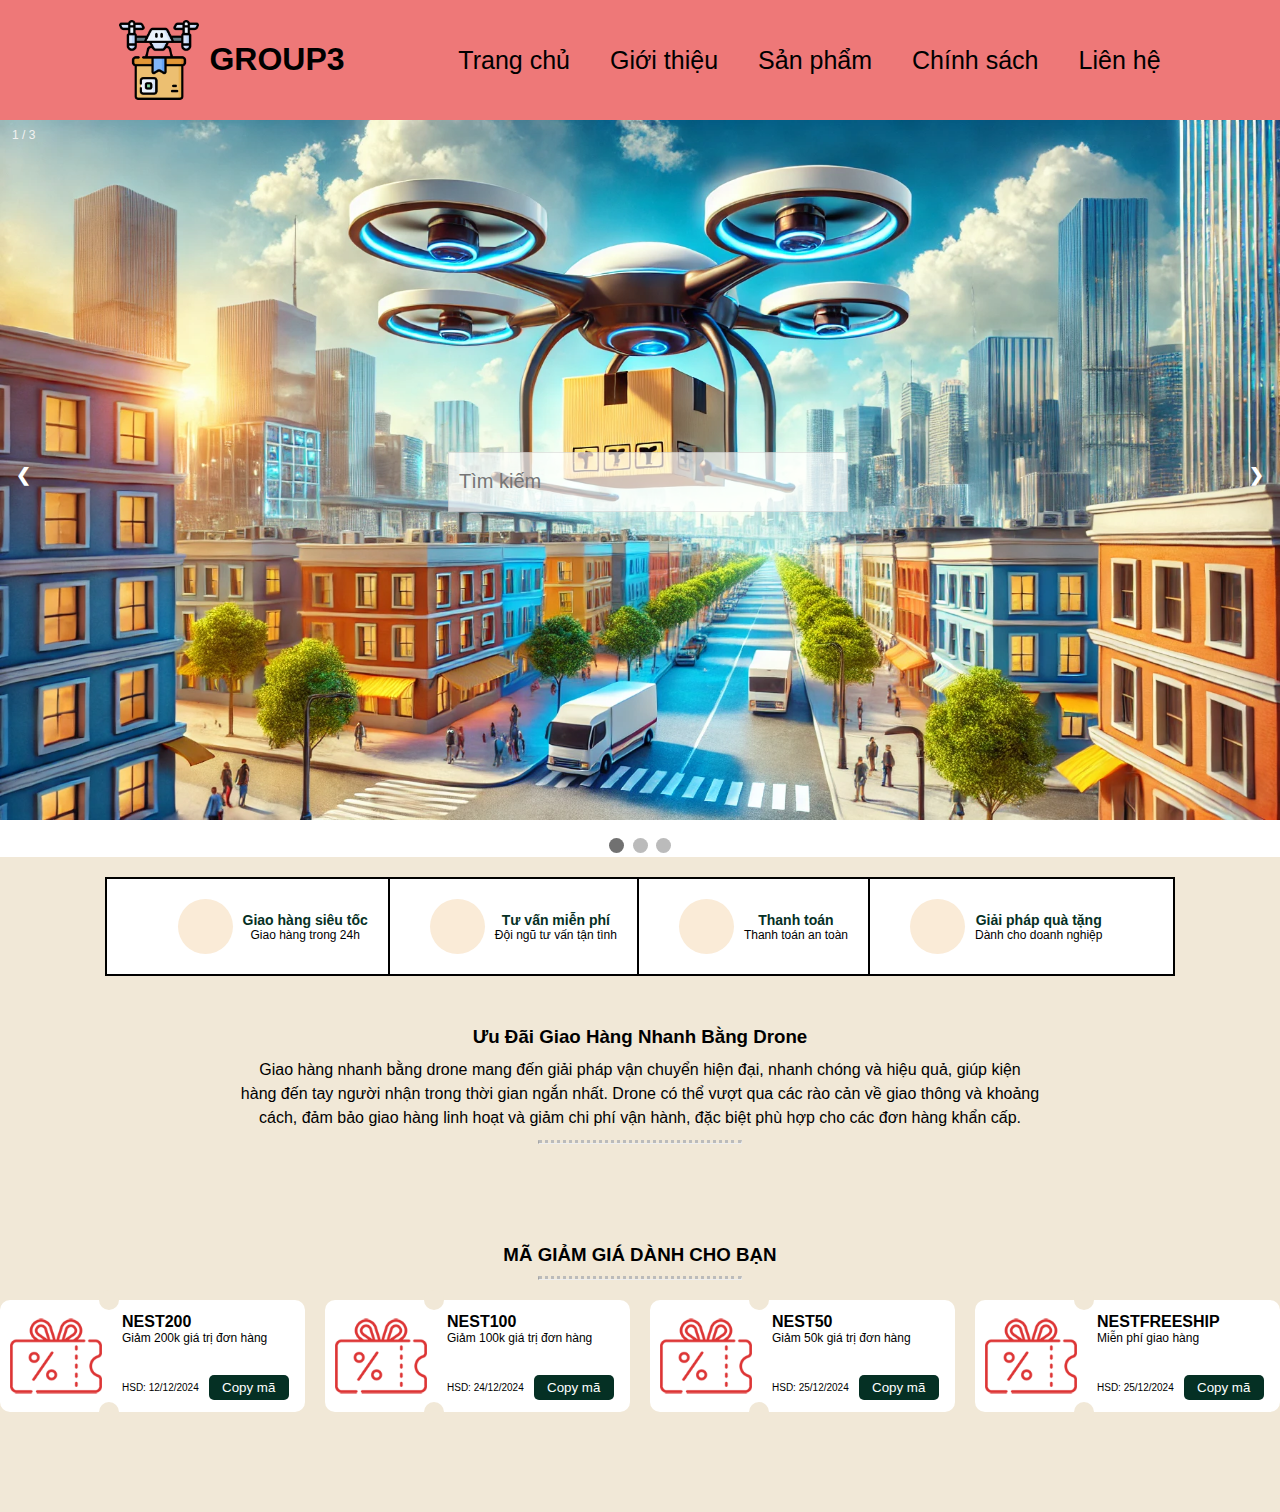
==== index.html @ 71dc2f9f "update timkiem" ====
<!DOCTYPE html>
<html lang="en">
  <head>
    <meta charset="UTF-8" />
    <meta name="viewport" content="width=device-width, initial-scale=1.0" />
    <title>Giao hàng nhanh bằng drone</title>

    <!-- icon  -->
    <link
      rel="stylesheet"
      href="https://cdnjs.cloudflare.com/ajax/libs/font-awesome/6.6.0/css/all.min.css"
      integrity="sha512-Kc323vGBEqzTmouAECnVceyQqyqdsSiqLQISBL29aUW4U/M7pSPA/gEUZQqv1cwx4OnYxTxve5UMg5GT6L4JJg=="
      crossorigin="anonymous"
      referrerpolicy="no-referrer"
    />

    <!-- font gg  -->

    <link rel="preconnect" href="https://fonts.googleapis.com" />
    <link rel="preconnect" href="https://fonts.gstatic.com" crossorigin />
    <link
      href="https://fonts.googleapis.com/css2?family=Roboto:ital,wght@0,100;0,300;0,400;0,500;0,700;0,900;1,100;1,300;1,400;1,500;1,700;1,900&display=swap"
      rel="stylesheet"
    />

    <!-- css  -->
    <link rel="stylesheet" href="./src/css/index.css" />
    <link rel="stylesheet" href="./src/css/header.css" />
    <link rel="stylesheet" href="./src/css/carousel.css" />
    <link rel="stylesheet" href="./src/css/services.css" />
    <link rel="stylesheet" href="./src/css/uudai.css" />
    <link rel="stylesheet" href="./src/css/giamgia.css" />
    <link rel="stylesheet" href="./src/css/chinhsach/chinhsach.css" />
  </head>
  <body>
    <!-- header -->
    <header>
      <div class="header-container">
        <div class="logo">
          <img
            src="./public/img/f074c24ea9734fdbc28643e601fd216c.png"
            alt="logo"
          />
          <h1>GROUP3</h1>
        </div>
        <div class="menu">
          <ul>
            <li><a href="./index.html">Trang chủ</a></li>
            <li>
              <a href="./gioithieu.html">Giới thiệu</a>
            </li>
            <li id="sp">
              <a href="#">Sản phẩm <i class="fa-solid fa-chevron-down"></i></a>
            </li>
            <li id="cs">
              <a href="#"
                >Chính sách <i class="fa-solid fa-chevron-down"></i
              ></a>
            </li>
            <ul id="chinhsach" class="chinhsach">
              <li class="lics">
                <a href="./chinhsach.html"> Chính sách mua hàng </a>
              </li>
              <li class="lics">
                <a href="./csthanhtoan.html"> Chính sách thanh toán </a>
              </li>
              <li class="lics">
                <a href="./csvanchuye.html"> Chính sách vận chuyển </a>
              </li>
              <li class="lics">
                <a href="./camket.html"> Cam kết của hàng </a>
              </li>
              <li class="lics">
                <a href="./csbaomat.html"> Chính sách bảo mật </a>
              </li>
              <li>
                <a href="./csthanhvien.html"> Chính sách thành viên </a>
              </li>
            </ul>
            <li id="lh">
              <a href="./lienhe.html">Liên hệ</a>
            </li>
          </ul>
        </div>
      </div>
    </header>
    <section id="carousel">
      <div class="carousel__input">
        <input type="text" id="searchInput" placeholder="Tìm kiếm" />
        <a href="#">
          <i class="fa-solid fa-magnifying-glass"></i>
        </a>
        <a href="#" onclick="startRecognition()">
          <i class="fa-solid fa-microphone"></i>
        </a>
      </div>
      <div class="slideshow-container">
        <div class="mySlides fade">
          <div class="numbertext">1 / 3</div>
          <img
            src="./public/img/cf1dd4eb-4281-4932-a5d6-414f9e8b375e.webp"
            style="width: 100%; height: 700px"
          />
        </div>

        <div class="mySlides fade">
          <div class="numbertext">2 / 3</div>
          <img
            src="./public/img/cf1dd4eb-4281-4932-a5d6-414f9e8b375e.webp"
            style="width: 100%; height: 700px"
          />
        </div>

        <div class="mySlides fade">
          <div class="numbertext">3 / 3</div>
          <img
            src="./public/img/bc1e6aa7-b84d-423b-be17-72aa886cb509.webp"
            style="width: 100%; height: 700px"
          />
        </div>

        <a class="prev" onclick="plusSlides(-1)">❮</a>
        <a class="next" onclick="plusSlides(1)">❯</a>
      </div>
      <br />

      <div class="nut" style="text-align: center">
        <span class="dot" onclick="currentSlide(1)"></span>
        <span class="dot" onclick="currentSlide(2)"></span>
        <span class="dot" onclick="currentSlide(3)"></span>
      </div>
    </section>
    <section id="services">
      <div class="border">
        <div class="giaohang giaohang__bd">
          <div class="giaohang__lf">
            <i class="fa-solid fa-truck"></i>
          </div>
          <div class="giaohang__rt">
            <h4>Giao hàng siêu tốc</h4>
            <p>Giao hàng trong 24h</p>
          </div>
        </div>
        <div class="giaohang giaohang__bd">
          <div class="giaohang__lf">
            <i class="fa-solid fa-headphones"></i>
          </div>
          <div class="giaohang__rt">
            <h4>Tư vấn miễn phí</h4>
            <p>Đội ngũ tư vấn tận tình</p>
          </div>
        </div>
        <div class="giaohang giaohang__bd">
          <div class="giaohang__lf">
            <i class="fa-solid fa-money-bill"></i>
          </div>
          <div class="giaohang__rt">
            <h4>Thanh toán</h4>
            <p>Thanh toán an toàn</p>
          </div>
        </div>
        <div class="giaohang">
          <div class="giaohang__lf">
            <i class="fa-solid fa-gift"></i>
          </div>
          <div class="giaohang__rt">
            <h4>Giải pháp quà tặng</h4>
            <p>Dành cho doanh nghiệp</p>
          </div>
        </div>
      </div>
    </section>
    <section id="banner">
      <div class="text__banner">
        <h3>Ưu Đãi Giao Hàng Nhanh Bằng Drone</h3>
        <p>
          Giao hàng nhanh bằng drone mang đến giải pháp vận chuyển hiện đại,
          nhanh chóng và hiệu quả, giúp kiện hàng đến tay người nhận trong thời
          gian ngắn nhất. Drone có thể vượt qua các rào cản về giao thông và
          khoảng cách, đảm bảo giao hàng linh hoạt và giảm chi phí vận hành, đặc
          biệt phù hợp cho các đơn hàng khẩn cấp.
        </p>
        <hr class="dotted" />
      </div>
      <div class="item"></div>
    </section>
    <section id="giamgia">
      <h3>MÃ GIẢM GIÁ DÀNH CHO BẠN</h3>
      <hr class="dotted" />
      <div class="giamgia__item">
        <div class="item__bg">
          <div class="tron"></div>
          <img src="./public/img/img_coupon_1.webp" alt="" />
          <div class="itembg__rt">
            <h4>NEST200</h4>
            <p>Giảm 200k giá trị đơn hàng</p>
            <div class="content-bottom">
              <p>HSD: 12/12/2024</p>
              <button class="copy-btn">Copy mã</button>
            </div>
          </div>
          <div class="tron2"></div>
        </div>
        <div class="item__bg">
          <div class="tron"></div>
          <img src="./public/img/img_coupon_1.webp" alt="" />
          <div class="itembg__rt">
            <h4>NEST100</h4>
            <p>Giảm 100k giá trị đơn hàng</p>
            <div class="content-bottom">
              <p>HSD: 24/12/2024</p>
              <button class="copy-btn">Copy mã</button>
            </div>
          </div>
          <div class="tron2"></div>
        </div>
        <div class="item__bg">
          <div class="tron"></div>
          <img src="./public/img/img_coupon_1.webp" alt="" />
          <div class="itembg__rt">
            <h4>NEST50</h4>
            <p>Giảm 50k giá trị đơn hàng</p>
            <div class="content-bottom">
              <p>HSD: 25/12/2024</p>
              <button class="copy-btn">Copy mã</button>
            </div>
          </div>
          <div class="tron2"></div>
        </div>
        <div class="item__bg">
          <div class="tron"></div>
          <img src="./public/img/img_coupon_1.webp" alt="" />
          <div class="itembg__rt">
            <h4>NESTFREESHIP</h4>
            <p>Miễn phí giao hàng</p>
            <div class="content-bottom">
              <p>HSD: 25/12/2024</p>
              <button class="copy-btn">Copy mã</button>
            </div>
          </div>
          <div class="tron2"></div>
        </div>
      </div>
    </section>

    <!--! slider   -->
    <script>
      let slideIndex = 1;
      showSlides(slideIndex);

      function plusSlides(n) {
        showSlides((slideIndex += n));
      }

      function currentSlide(n) {
        showSlides((slideIndex = n));
      }

      function showSlides(n) {
        let i;
        let slides = document.getElementsByClassName("mySlides");
        let dots = document.getElementsByClassName("dot");
        if (n > slides.length) {
          slideIndex = 1;
        }
        if (n < 1) {
          slideIndex = slides.length;
        }
        for (i = 0; i < slides.length; i++) {
          slides[i].style.display = "none";
        }
        for (i = 0; i < dots.length; i++) {
          dots[i].className = dots[i].className.replace(" active", "");
        }
        slides[slideIndex - 1].style.display = "block";
        dots[slideIndex - 1].className += " active";
      }
    </script>

    <!-- js  -->
    <script src="./src/js/chinhsach/chinhsach.js"></script>
    <script src="./src/js/mic.js"></script>
  </body>
</html>
---- src/css/index.css ----
body {
  font-family: "Roboto", sans-serif;
  /* max-width: 1440px; */
  margin: 0 auto;
}

* {
  box-sizing: border-box;
}
---- src/css/header.css ----
.menu ul {
  list-style: none;
  display: flex;
  gap: 40px;
}

.menu ul li a {
  text-decoration: none;
  font-size: 25px;
  color: black;
  transition: color 0.2s linear;
}

.menu ul li a:hover {
  color: white;
}

.logo {
  width: 80px;
  height: 80px;
  display: flex;
  gap: 10px;
}

.logo img {
  width: 100%;
}

.logo h1 {
  width: 100px;
}

.header-container {
  display: flex;
  gap: 20px;
  align-items: center;
  justify-content: space-around;
}

header {
  padding: 20px;
  background-color: antiquewhite;
  transition: background-color 0.3s linear;
}

header:hover {
  background-color: rgb(238, 120, 120);
}
---- src/css/carousel.css ----
* {
  box-sizing: border-box;
}
body {
  font-family: Verdana, sans-serif;
  margin: 0;
}
.mySlides {
  display: none;
}
img {
  vertical-align: middle;
}
.slideshow-container {
  position: relative;
  margin: auto;
}

.numbertext img {
  height: 700px;
  object-fit: contain;
}
.prev,
.next {
  cursor: pointer;
  position: absolute;
  top: 50%;
  width: auto;
  padding: 16px;
  margin-top: -22px;
  color: white;
  font-weight: bold;
  font-size: 18px;
  transition: 0.6s ease;
  border-radius: 0 3px 3px 0;
  user-select: none;
}
.next {
  right: 0;
  border-radius: 3px 0 0 3px;
}
.prev:hover,
.next:hover {
  background-color: rgba(0, 0, 0, 0.8);
}
.text {
  color: #f2f2f2;
  font-size: 15px;
  padding: 8px 12px;
  position: absolute;
  bottom: 8px;
  width: 100%;
  text-align: center;
}
.numbertext {
  color: #f2f2f2;
  font-size: 12px;
  padding: 8px 12px;
  position: absolute;
  top: 0;
}
.dot {
  cursor: pointer;
  height: 15px;
  width: 15px;
  margin: 0 2px;
  background-color: #bbb;
  border-radius: 50%;
  display: inline-block;
  transition: background-color 0.6s ease;
}

.active,
.dot:hover {
  background-color: #717171;
}

.fade {
  animation-name: fade;
  animation-duration: 1.5s;
}

@keyframes fade {
  from {
    opacity: 0.4;
  }
  to {
    opacity: 1;
  }
}

#carousel {
  position: relative;
}

.carousel__input input {
  width: 400px;
  height: 60px;
  padding-left: 10px;
  background-color: rgba(255, 255, 255, 0.677);
  font-size: 20px;
  border: 1px solid rgba(30, 22, 22, 0.1);
}

.carousel__input {
  position: absolute;
  top: 45%;
  left: 35%;
  z-index: 1;
}

.carousel__input a {
  text-decoration: none;
}

.carousel__input a i {
  font-size: 30px;
  color: black;
  margin-left: 10px;
  transition: color 0.3s linear;
}

.carousel__input a:hover i {
  color: red;
}
---- src/css/services.css ----
#services {
  padding-bottom: 50px;
  padding-top: 20px;
  background-color: #f1e8d7;
}

.giaohang__lf i {
  font-size: 35px;
  color: #053024;
  line-height: 55px;
  transform: translateX(-12px);
  transition: transform 0.5s ease;
}
.giaohang:hover i {
  transform: translateX(0);
}

.giaohang__lf {
  width: 55px;
  height: 55px;
  border-radius: 50%;
  background-color: antiquewhite;
}

.giaohang__rt h4 {
  margin: 0;
  font-size: 14px;
  color: #053024;
}

.giaohang__rt p {
  margin: 0;
  font-size: 12px;
}

.giaohang {
  display: flex;
  gap: 10px;
  align-items: center;
  /* border-right: 2px solid black; */
  padding: 20px;
  text-align: center;
}

.giaohang__bd {
  border-right: 2px solid black;
}

.border {
  display: flex;
  gap: 20px;
  align-items: center;
  justify-content: center;
  border: 2px solid black;
  width: 1070px;
  /* padding: 20px 0; */
  margin: 0 auto;
  background-color: white;
}
---- src/css/uudai.css ----
#banner {
  background-color: #f1e8d7;
  padding-bottom: 100px;
}

.text__banner h3 {
  margin: 0;
  text-align: center;
  padding-bottom: 10px;
}

.text__banner p {
  font-size: 16px;
  margin: 0 auto;
  width: 800px;
  line-height: 1.5;
  text-align: center;
}

.text__banner {
  text-align: center;
}

hr.dotted {
  border-top: 3px dotted #bbb;
  margin: 0 auto;
  width: 16%;
  margin-top: 10px;
}
---- src/css/giamgia.css ----
#giamgia {
  background-color: #f1e8d7;
  padding-bottom: 100px;
}

#giamgia h3 {
  margin: 0;
  text-align: center;
}

.itembg__rt h4 {
  margin: 0;
}

.itembg__rt p {
  margin: 0;
  font-size: 12px;
}

.itembg__rt .content-bottom p {
  font-size: 10px;
}

.copy-btn {
  background-color: #053024;
  color: white;
  border: none;
  width: 80px;
  height: 25px;
  border-radius: 5px;
  cursor: pointer;
  transition: background-color 0.3s linear;
}

.copy-btn:hover {
  background-color: #d0a73c;
}

.content-bottom {
  display: flex;
  gap: 10px;
  align-items: center;
  margin-top: 30px;
}

.item__bg img {
  width: 92px;
  height: 92px;
}

.item__bg {
  display: flex;
  gap: 20px;
  align-items: center;
  border: none;
  width: 320px;
  padding: 10px;
  border-radius: 10px;
  background-color: white;
  position: relative;
}

.item__bg .tron {
  width: 20px;
  height: 20px;
  background-color: #f1e8d7;
  position: absolute;
  top: -10px;
  left: 99px;
  border-radius: 50%;
}

.item__bg .tron2 {
  width: 20px;
  height: 20px;
  background-color: #f1e8d7;
  position: absolute;
  bottom: -10px;
  left: 99px;
  border-radius: 50%;
}

.giamgia__item {
  display: flex;
  gap: 20px;
  align-items: center;
  justify-content: center;
  margin-top: 20px;
}
---- src/css/chinhsach/chinhsach.css ----
header .menu {
  position: relative;
}
.carousel {
  position: relative;
}

header .chinhsach {
  position: absolute;
  top: 50px;
  right: 10px;
  z-index: 1;
  background-color: white;
  padding: 20px;
  border-radius: 20px;
  object-fit: 0;
}

header .chinhsach .lics {
  border-bottom: 1px solid rgba(0, 0, 0, 0.29);
  padding-top: 10px;
  padding-bottom: 10px;
}

/* .header .chinhsach:hover .lics a {
  color: aquamarine;
} */

header .menu .chinhsach {
  display: block;
}
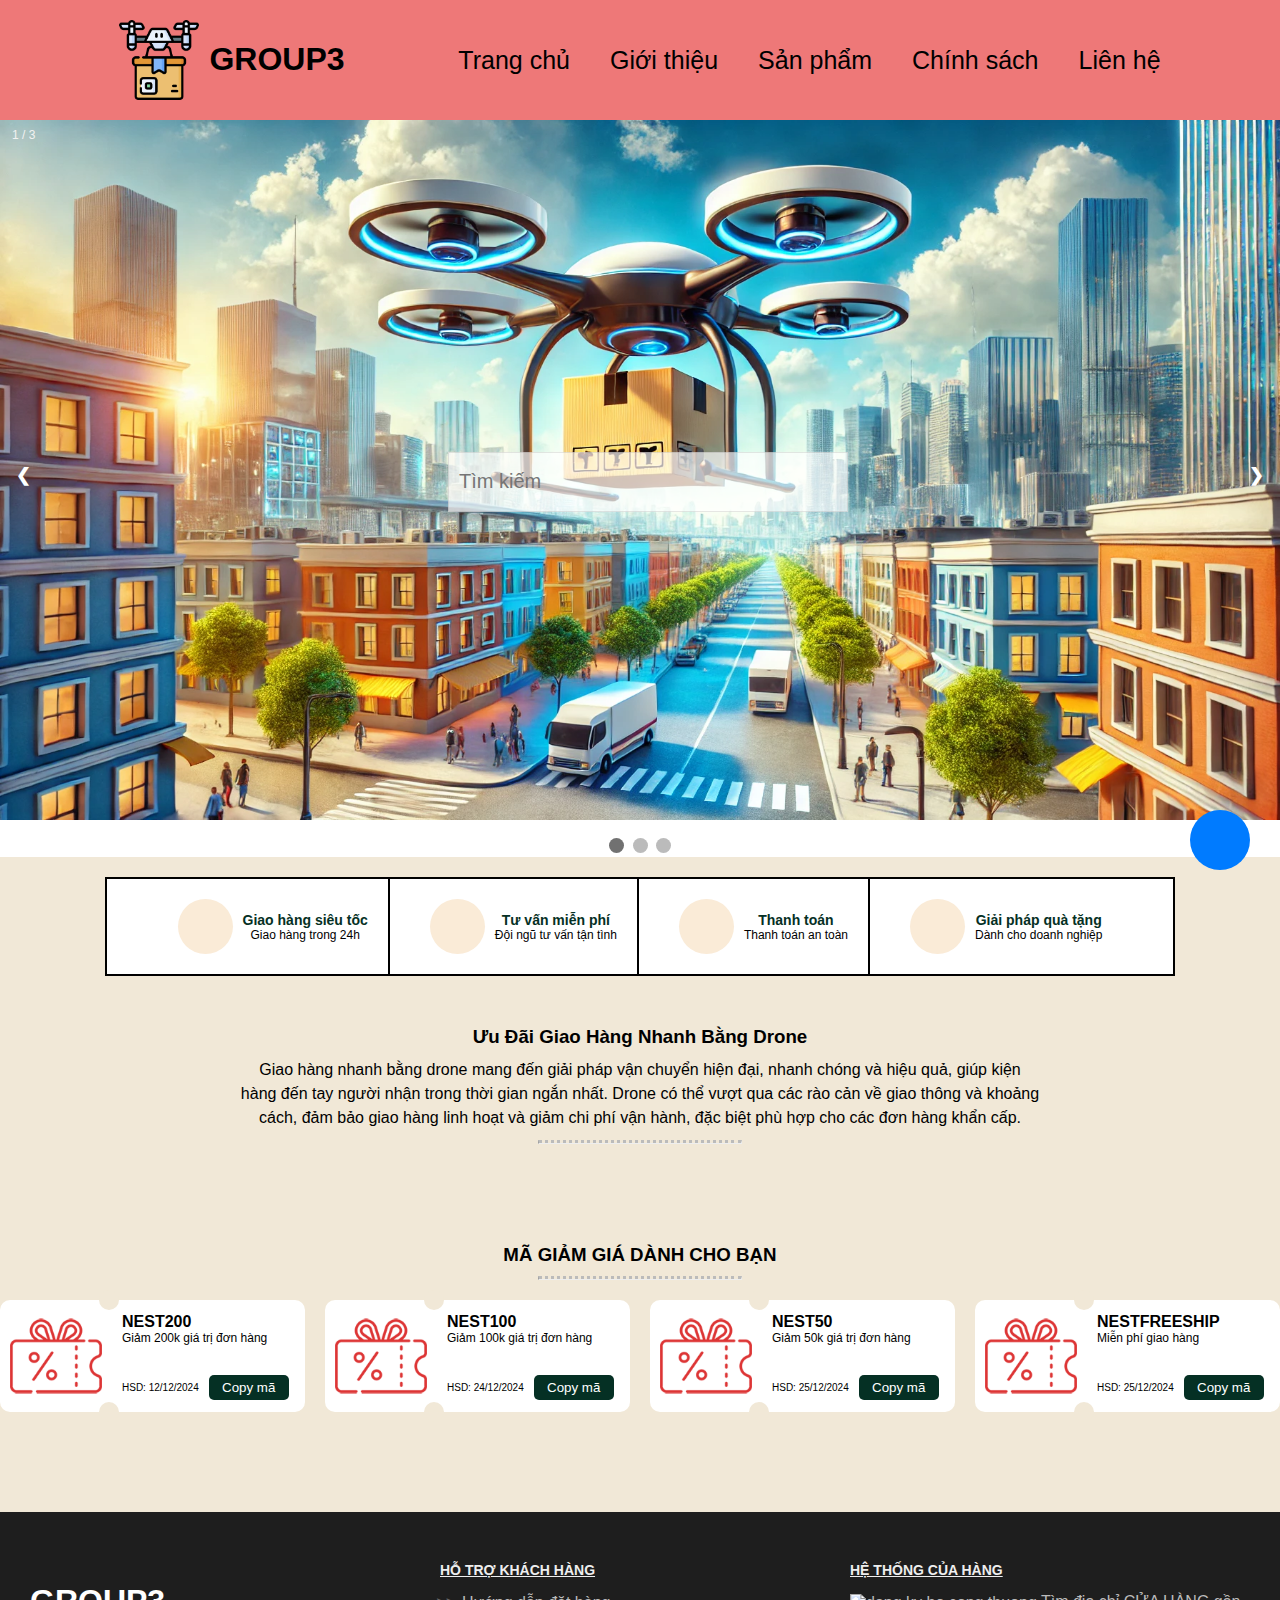
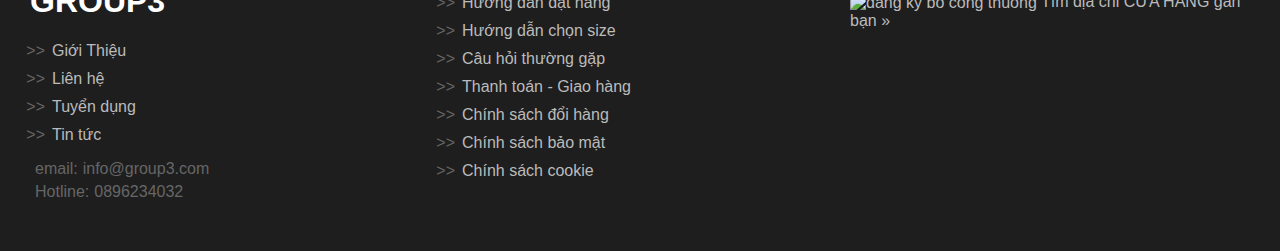
==== commit f4e6ccc1: "update file" ====
--- a/index.html
+++ b/index.html
@@ -30,7 +30,10 @@
     <link rel="stylesheet" href="./src/css/services.css" />
     <link rel="stylesheet" href="./src/css/uudai.css" />
     <link rel="stylesheet" href="./src/css/giamgia.css" />
+    <link rel="stylesheet" href="./src/css/footer.css" />
     <link rel="stylesheet" href="./src/css/chinhsach/chinhsach.css" />
+    <link rel="stylesheet" href="./src/css/sanpham/sp.css" />
+    <link rel="stylesheet" href="./src/css/gioithieu/gioithieu.css" />
   </head>
   <body>
     <!-- header -->
@@ -44,14 +47,22 @@
           <h1>GROUP3</h1>
         </div>
         <div class="menu">
-          <ul>
+          <ul class="header-container">
             <li><a href="./index.html">Trang chủ</a></li>
-            <li>
+            <li class="gt">
               <a href="./gioithieu.html">Giới thiệu</a>
             </li>
             <li id="sp">
               <a href="#">Sản phẩm <i class="fa-solid fa-chevron-down"></i></a>
             </li>
+            <ul id="spdoan" class="spdoan">
+              <li class="aquan">
+                <a href="./sanphamaoquan/index.html">Áo Quần</a>
+              </li>
+              <li class="doan">
+                <a href="./doan/doan.html">Đồ Ăn</a>
+              </li>
+            </ul>
             <li id="cs">
               <a href="#"
                 >Chính sách <i class="fa-solid fa-chevron-down"></i
@@ -243,6 +254,92 @@
       </div>
     </section>
 
+    <!-- footer  -->
+    <footer>
+      <div class="footer__lf">
+        <h1>GROUP3</h1>
+        <ul>
+          <li>
+            <a href="#">Giới Thiệu</a>
+          </li>
+          <li>
+            <a href="#">Liên hệ</a>
+          </li>
+          <li>
+            <a href="#">Tuyển dụng</a>
+          </li>
+          <li>
+            <a href="#">Tin tức</a>
+          </li>
+        </ul>
+        <div class="footer__em">
+          <i class="fa-solid fa-envelope"></i>
+          email:
+          <a href="mailto: info@4menshop.com"> info@group3.com</a>
+        </div>
+        <div class="footer__em">
+          <i class="fa-solid fa-phone"></i>
+          Hotline:
+          <a href="tel:+0896234032">0896234032</a>
+        </div>
+      </div>
+      <div class="footer__bt">
+        <h5>HỖ TRỢ KHÁCH HÀNG</h5>
+        <ul>
+          <li>
+            <a href="#">Hướng dẫn đặt hàng</a>
+          </li>
+          <li>
+            <a href="#">Hướng dẫn chọn size</a>
+          </li>
+          <li>
+            <a href="#">Câu hỏi thường gặp</a>
+          </li>
+          <li>
+            <a href="#">Thanh toán - Giao hàng</a>
+          </li>
+          <li>
+            <a href="#">Chính sách đổi hàng</a>
+          </li>
+          <li>
+            <a href="#">Chính sách bảo mật</a>
+          </li>
+          <li>
+            <a href="#">Chính sách cookie</a>
+          </li>
+        </ul>
+      </div>
+      <div class="footer__ht">
+        <h5>HỆ THỐNG CỦA HÀNG</h5>
+        <a href="#" title="cua hang">
+          <img
+            loading="lazy"
+            src="https://4menshop.com/images/footer-map.jpg"
+            alt="dang ky bo cong thuong"
+          />
+        </a>
+        <a href="#">Tìm địa chỉ CỬA HÀNG gần bạn »</a>
+      </div>
+    </footer>
+    <div class="icon__chat">
+      <i id="icon__chat" class="fa-brands fa-rocketchat"></i>
+    </div>
+    <div class="chatkhach">
+      <div class="chat-container" id="chatContainer">
+        <div class="iconxmark">
+          <i id="closeChat" class="fa-solid fa-xmark"></i>
+        </div>
+        <div class="chat-box" id="chatBox">
+          <div class="message ai">
+            <p>Xin chào! Tôi có thể giúp gì cho bạn?</p>
+          </div>
+        </div>
+        <div class="input-box">
+          <input type="text" id="messageInput" placeholder="Nhập tin nhắn..." />
+          <button onclick="sendMessage()">Gửi</button>
+        </div>
+      </div>
+    </div>
     <!--! slider   -->
     <script>
       let slideIndex = 1;
@@ -280,5 +377,7 @@
     <!-- js  -->
     <script src="./src/js/chinhsach/chinhsach.js"></script>
     <script src="./src/js/mic.js"></script>
+    <script src="./src/js/sanpham/sanpham.js"></script>
+    <script src="./src/js/chatkhach/script.js"></script>
   </body>
 </html>
--- a/src/css/footer.css
+++ b/src/css/footer.css
@@ -0,0 +1,119 @@
+footer {
+  background-color: #1e1e1e;
+  color: white;
+  padding-bottom: 50px;
+}
+
+.footer__lf ul {
+  list-style-type: none;
+  padding-left: 15px;
+}
+
+.footer__lf li::marker {
+  content: ">>";
+  color: #666;
+}
+
+.footer__lf li {
+  margin-bottom: 10px;
+}
+
+.footer__lf li a {
+  color: #bbb;
+  text-decoration: none;
+  margin-left: 7px;
+  transition: color 0.3s linear;
+}
+
+.footer__lf li a:hover {
+  color: #b31f2a;
+}
+
+.footer__em {
+  display: flex;
+  gap: 5px;
+  color: #666;
+  margin-top: 5px;
+}
+
+.footer__em a {
+  text-decoration: none;
+  color: #666;
+  transition: color 0.3s linear;
+}
+
+.footer__em a:hover {
+  color: #b31f2a;
+}
+
+.footer__bt ul {
+  list-style-type: none;
+  padding-left: 15px;
+}
+
+.footer__bt li::marker {
+  content: ">>";
+  color: #666;
+}
+
+.footer__bt li {
+  margin-bottom: 10px;
+}
+
+.footer__bt li a {
+  color: #bbb;
+  text-decoration: none;
+  margin-left: 7px;
+  transition: color 0.3s linear;
+}
+
+.footer__bt li a:hover {
+  color: #b31f2a;
+}
+
+.footer__bt h5 {
+  font-size: 14px;
+  font-weight: bold;
+  text-transform: uppercase;
+  color: #eee;
+  margin: 0 0 15px;
+  text-decoration: underline;
+}
+
+.footer__ht h5 {
+  font-size: 14px;
+  font-weight: bold;
+  text-transform: uppercase;
+  color: #eee;
+  margin: 0 0 15px;
+  text-decoration: underline;
+}
+
+.footer__ht {
+  width: 400px;
+}
+.footer__lf {
+  width: 400px;
+}
+
+.footer__bt {
+  width: 400px;
+}
+
+.footer__ht a {
+  text-decoration: none;
+  color: #bbb;
+  margin-top: 15px;
+  transition: color 0.3s linear;
+}
+
+.footer__ht a:hover {
+  color: #b31f2a;
+}
+
+footer {
+  display: flex;
+  gap: 10px;
+  justify-content: center;
+  padding-top: 50px;
+}
--- a/src/css/chinhsach/chinhsach.css
+++ b/src/css/chinhsach/chinhsach.css
@@ -14,6 +14,7 @@
   padding: 20px;
   border-radius: 20px;
   object-fit: 0;
+  transition: color 0.3s linear;
 }
 
 header .chinhsach .lics {
@@ -29,3 +30,7 @@
 header .menu .chinhsach {
   display: block;
 }
+
+header .chinhsach li a:hover {
+  color: red;
+}
--- a/src/css/sanpham/sp.css
+++ b/src/css/sanpham/sp.css
@@ -0,0 +1,35 @@
+header {
+  position: relative;
+}
+
+#carousel {
+  position: relative;
+}
+.spdoan {
+  position: absolute;
+  top: 60px;
+  right: 350px;
+  z-index: 1;
+  background-color: white;
+  padding: 20px;
+  border-radius: 10px;
+
+  transition: color 0.3s linear;
+}
+
+header .spdoan {
+  display: block;
+}
+
+header .spdoan .aquan {
+  padding-bottom: 10px;
+  border-bottom: 2px solid rgba(0, 0, 0, 0.197);
+}
+
+header .spdoan .doan {
+  padding-top: 10px;
+}
+
+header .spdoan li a:hover {
+  color: red;
+}
--- a/src/css/gioithieu/gioithieu.css
+++ b/src/css/gioithieu/gioithieu.css
@@ -0,0 +1,138 @@
+.chuyentrang a {
+  text-decoration: none;
+  color: black;
+  font-size: 20px;
+  font-weight: 600;
+}
+
+#gioithieu {
+  padding: 50px 250px;
+  background-color: #4be0967e;
+  margin: 0 auto;
+}
+
+.text p {
+  font-size: 18px;
+  line-height: 25px;
+}
+
+.text {
+  background-color: white;
+  padding: 10px;
+  padding-bottom: 100px;
+  margin-top: 20px;
+  border-radius: 10px;
+}
+
+.hr__gt {
+  margin: 0;
+  height: 5px;
+  background-color: yellow;
+  border: none;
+}
+
+.icon__chat i {
+  font-size: 35px;
+  background-color: #007bff;
+  width: 60px;
+  height: 60px;
+  line-height: 60px;
+  border-radius: 50%;
+  text-align: center;
+  color: white;
+  cursor: pointer;
+  transition: background-color 0.3s linear;
+  position: fixed;
+  right: 30px;
+  bottom: 30px;
+  z-index: 1;
+}
+
+.icon__chat:hover i {
+  background-color: #0069d9;
+}
+
+.chat-container {
+  position: fixed;
+  bottom: 100px;
+  right: 35px;
+  width: 300px;
+  background-color: #ffffff;
+  box-shadow: 0 0 10px rgba(0, 0, 0, 0.1);
+  border-radius: 10px;
+  overflow: hidden;
+  flex-direction: column;
+}
+
+.chat-box {
+  padding: 20px;
+  height: 400px;
+  overflow-y: auto;
+  display: flex;
+  flex-direction: column;
+}
+
+.message {
+  max-width: 75%;
+  padding: 10px 15px;
+  border-radius: 15px;
+  margin-bottom: 10px;
+  font-size: 14px;
+  line-height: 1.4;
+}
+
+.user {
+  background-color: #e0f7fa;
+  align-self: flex-end;
+  color: #00796b;
+}
+
+.ai {
+  background-color: #eeeeee;
+  align-self: flex-start;
+  color: #333333;
+}
+
+.input-box {
+  display: flex;
+  border-top: 1px solid #dddddd;
+}
+
+.input-box input[type="text"] {
+  flex: 1;
+  padding: 10px;
+  border: none;
+  outline: none;
+  font-size: 14px;
+}
+
+.input-box button {
+  padding: 10px 20px;
+  background-color: #00796b;
+  color: #ffffff;
+  border: none;
+  cursor: pointer;
+  font-size: 14px;
+}
+
+.input-box button:hover {
+  background-color: #005a4f;
+}
+
+.iconxmark i {
+  font-size: 25px;
+  background-color: #0069d9;
+  width: 40px;
+  height: 40px;
+  line-height: 40px;
+  text-align: center;
+  border-radius: 50%;
+  position: absolute;
+  top: 10px;
+  right: 10px;
+  cursor: pointer;
+}
+
+.chatkhach {
+  position: relative;
+}
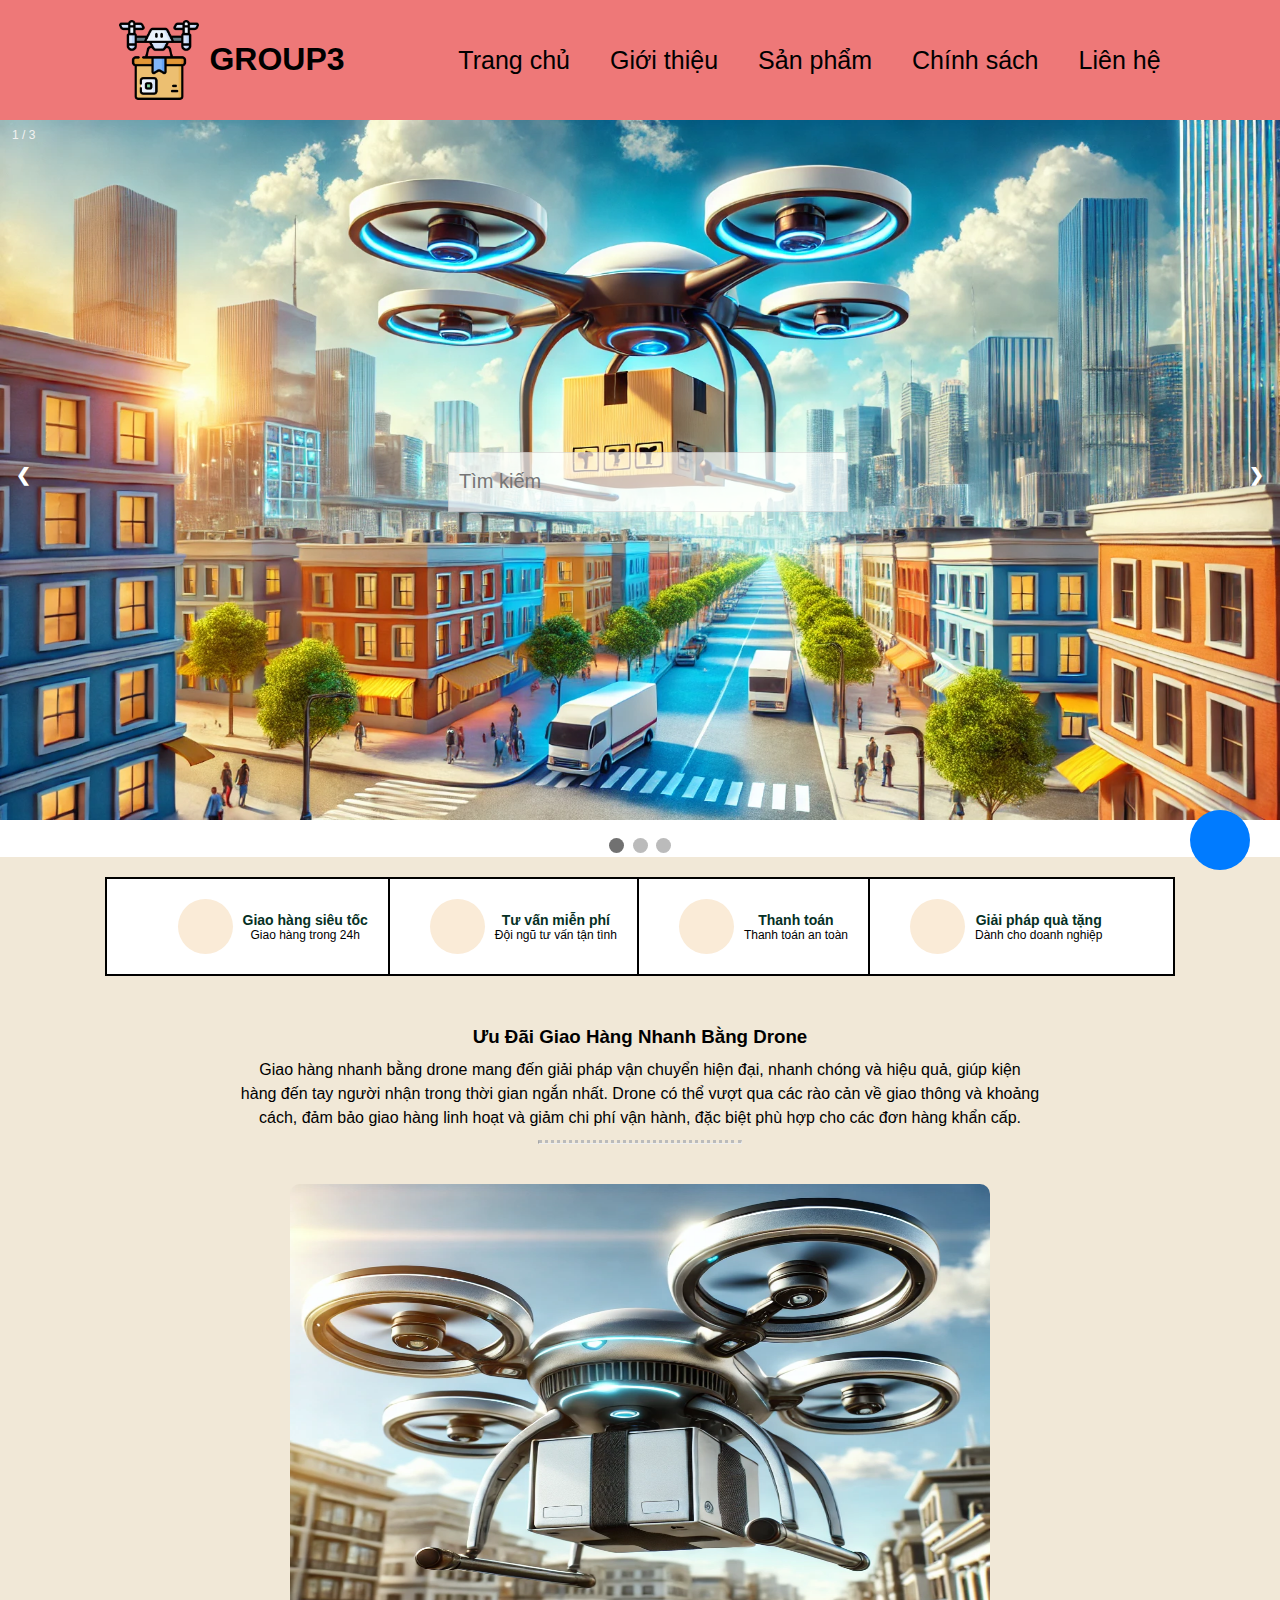
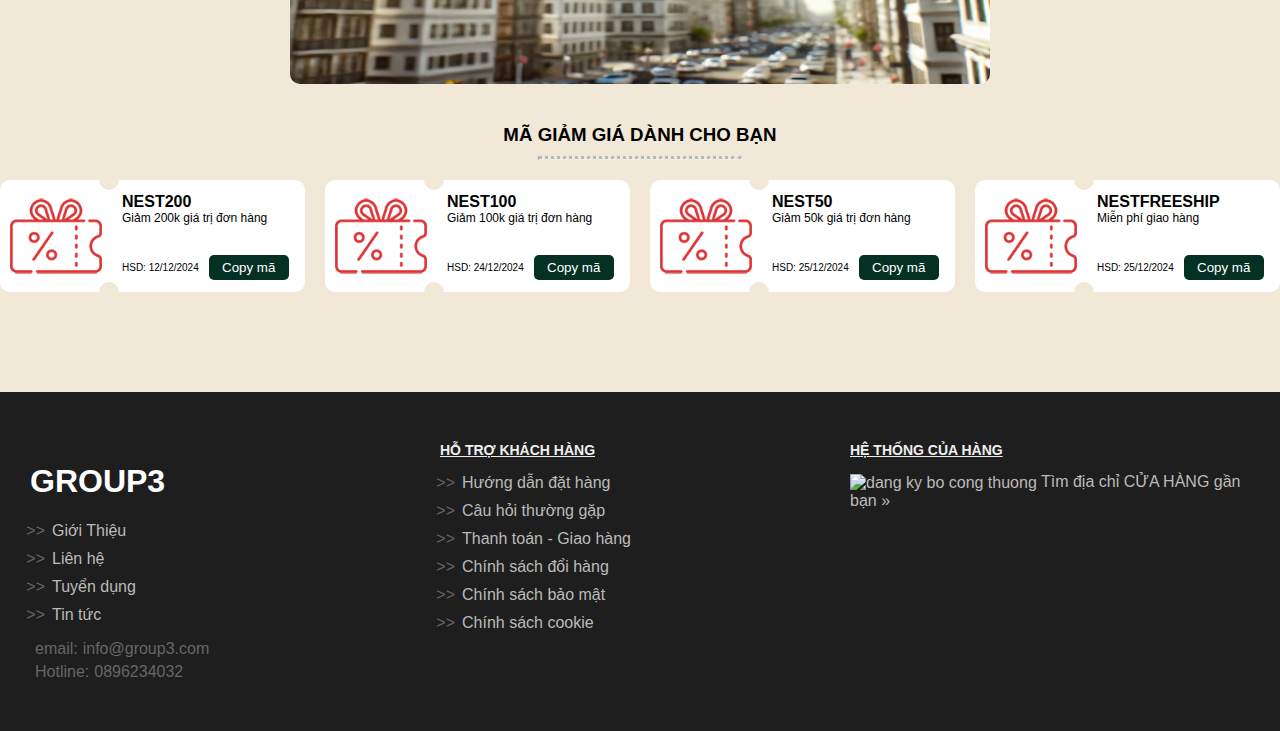
==== commit b0667cd0: "them giohang" ====
--- a/index.html
+++ b/index.html
@@ -60,7 +60,7 @@
                 <a href="./sanphamaoquan/index.html">Áo Quần</a>
               </li>
               <li class="doan">
-                <a href="./doan/doan.html">Đồ Ăn</a>
+                <a href="./bandoan/doan.html">Đồ Ăn</a>
               </li>
             </ul>
             <li id="cs">
@@ -195,6 +195,13 @@
       </div>
       <div class="item"></div>
     </section>
+    <div class="hinhanhdrone">
+      <img
+        style="width: 700px; height: 500px"
+        src="./public/img/9f0d8603-e7f1-4289-a8ca-318b20dcb151.webp"
+        alt="hình ảnh cụ thể drone"
+      />
+    </div>
     <section id="giamgia">
       <h3>MÃ GIẢM GIÁ DÀNH CHO BẠN</h3>
       <hr class="dotted" />
@@ -288,9 +295,6 @@
         <ul>
           <li>
             <a href="#">Hướng dẫn đặt hàng</a>
-          </li>
-          <li>
-            <a href="#">Hướng dẫn chọn size</a>
           </li>
           <li>
             <a href="#">Câu hỏi thường gặp</a>
--- a/src/css/uudai.css
+++ b/src/css/uudai.css
@@ -1,6 +1,6 @@
 #banner {
   background-color: #f1e8d7;
-  padding-bottom: 100px;
+  padding-bottom: 40px;
 }
 
 .text__banner h3 {
--- a/src/css/giamgia.css
+++ b/src/css/giamgia.css
@@ -87,3 +87,13 @@
   justify-content: center;
   margin-top: 20px;
 }
+
+.hinhanhdrone {
+  background-color: #f1e8d7;
+  text-align: center;
+  padding-bottom: 40px;
+}
+
+.hinhanhdrone img {
+  border-radius: 10px;
+}
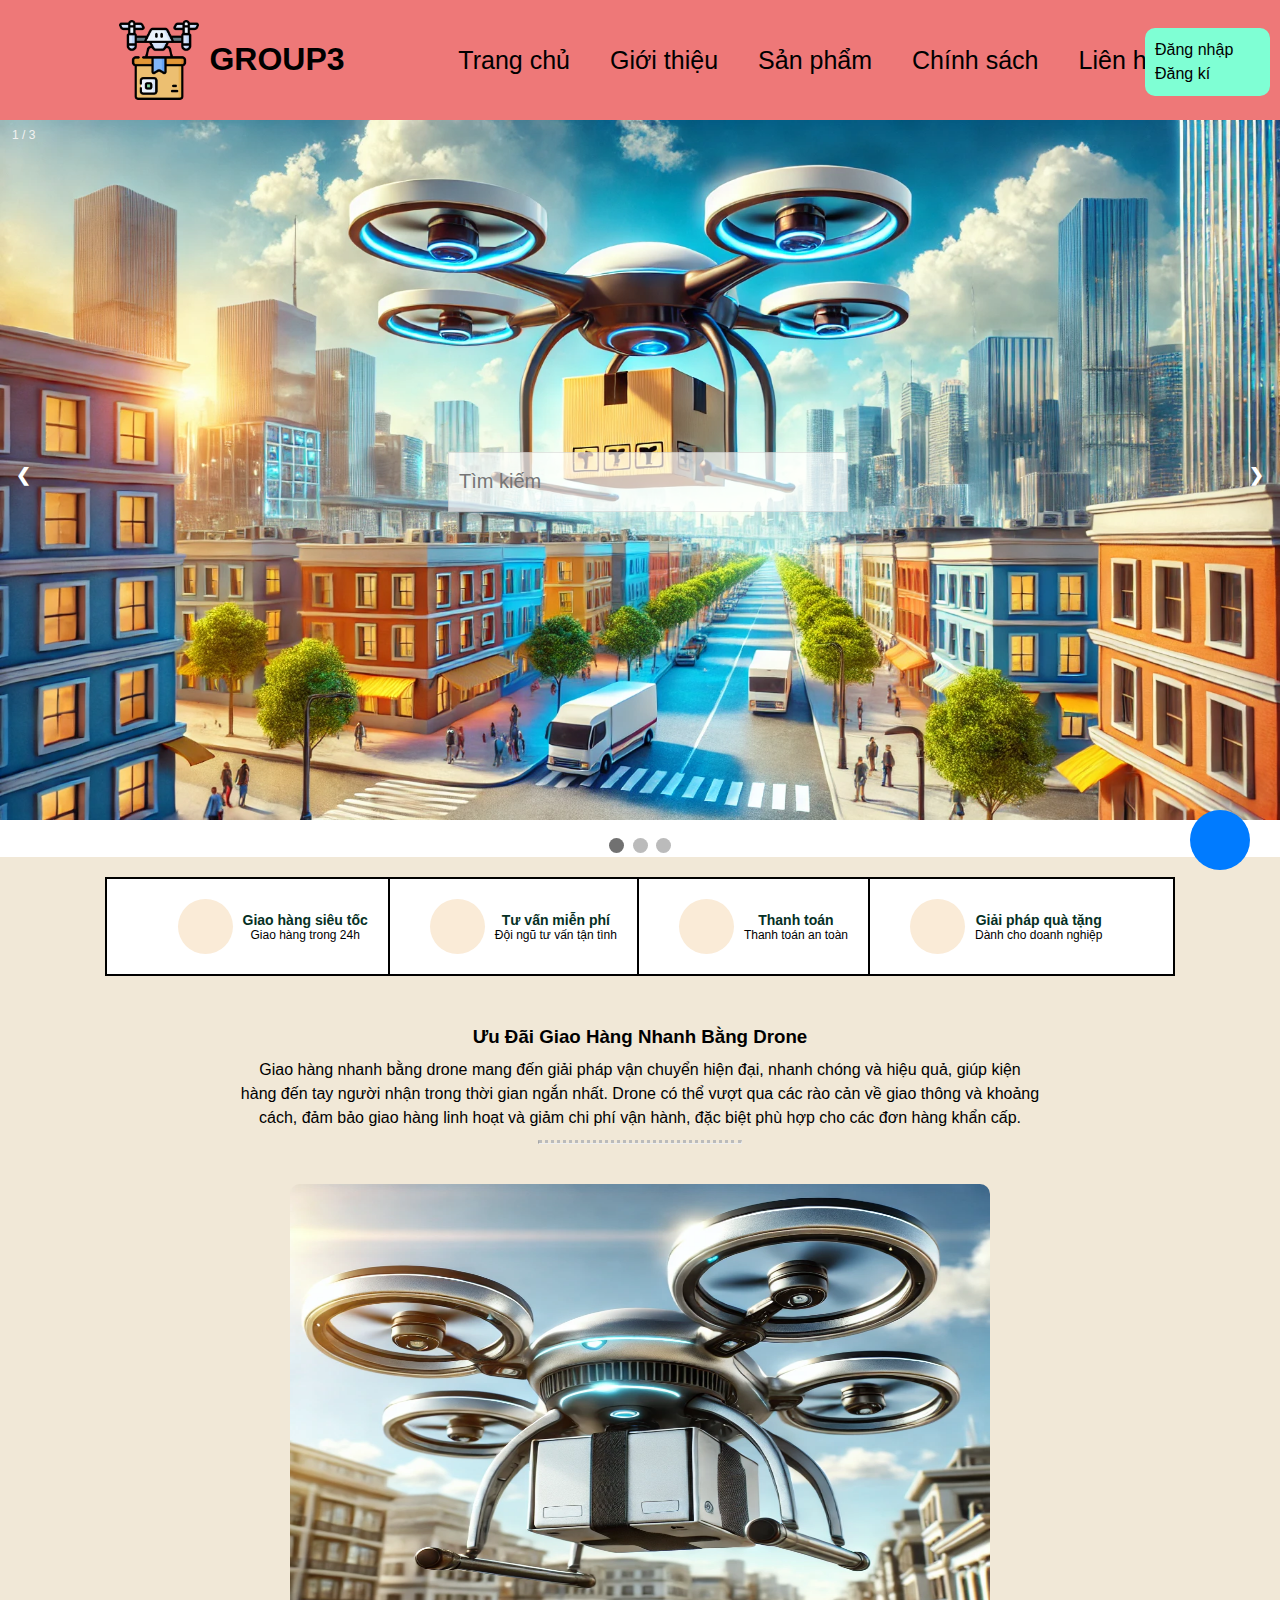
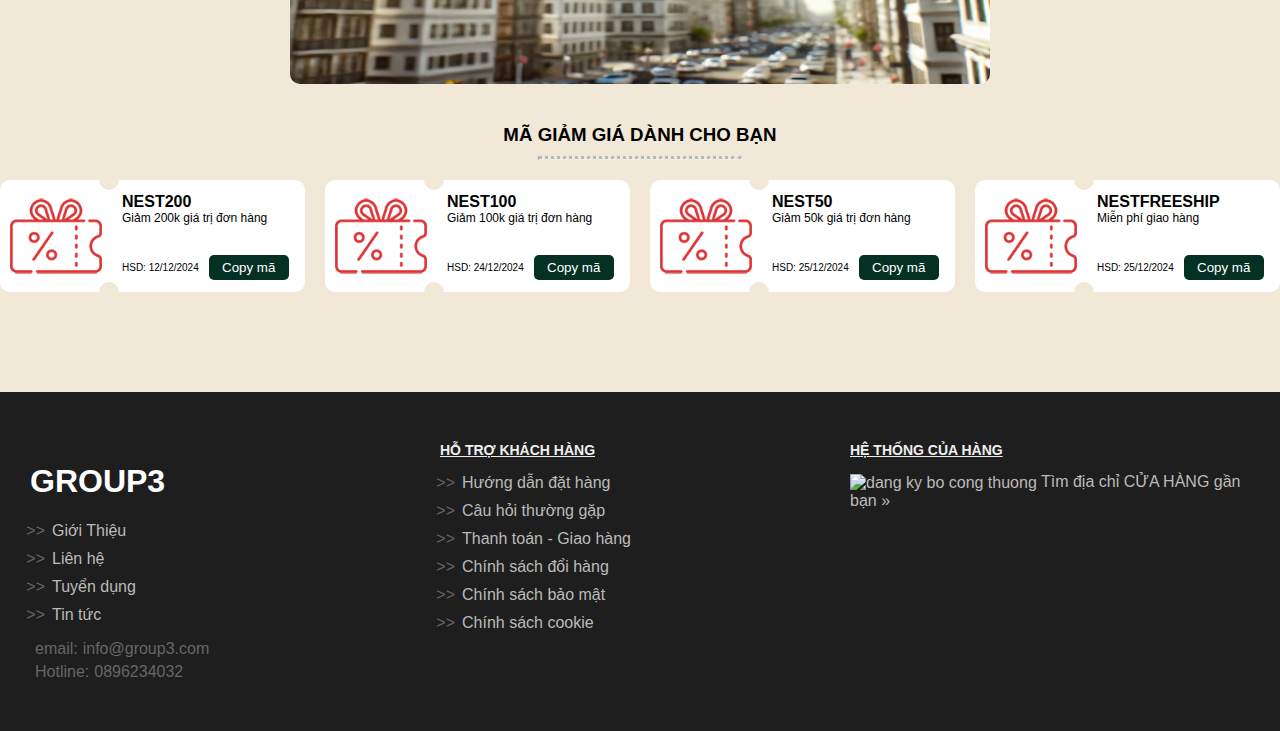
==== commit 6faec231: "chinh sua danhgia và them js" ====
--- a/index.html
+++ b/index.html
@@ -93,6 +93,10 @@
             </li>
           </ul>
         </div>
+      </div>
+      <div class="dangnhaptk">
+        <a href="#">Đăng nhập</a>
+        <a href="#">Đăng kí</a>
       </div>
     </header>
     <section id="carousel">
@@ -260,7 +264,6 @@
         </div>
       </div>
     </section>
-
     <!-- footer  -->
     <footer>
       <div class="footer__lf">
--- a/src/css/header.css
+++ b/src/css/header.css
@@ -46,3 +46,30 @@
 header:hover {
   background-color: rgb(238, 120, 120);
 }
+
+header {
+  position: relative;
+}
+
+.dangnhaptk {
+  position: absolute;
+  right: 10px;
+  top: 28px;
+  background-color: aquamarine;
+  width: 125px;
+  padding: 10px;
+  border-radius: 10px;
+}
+
+.dangnhaptk a {
+  display: block;
+  line-height: 1.5;
+  text-decoration: none;
+  color: black;
+  transition: color 0.3s linear;
+  font-size: 16px;
+}
+
+.dangnhaptk a:hover {
+  color: red;
+}
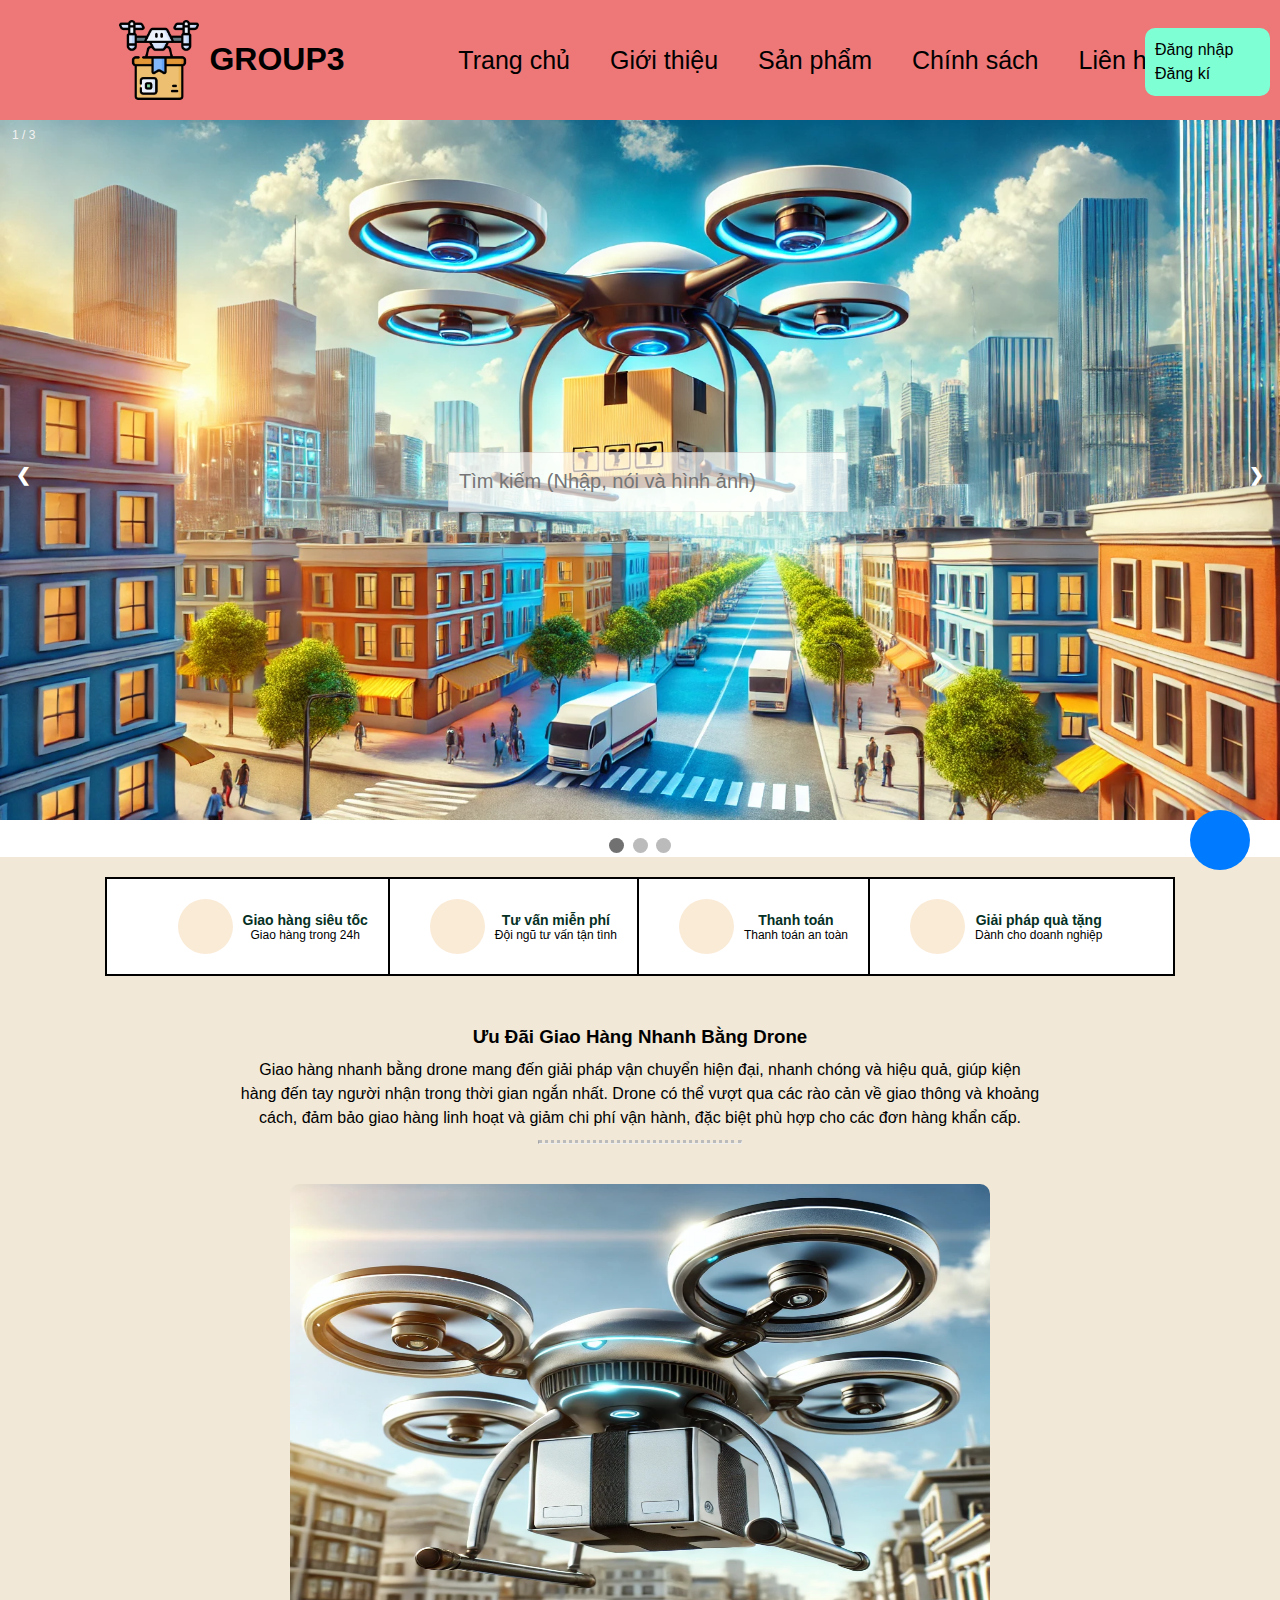
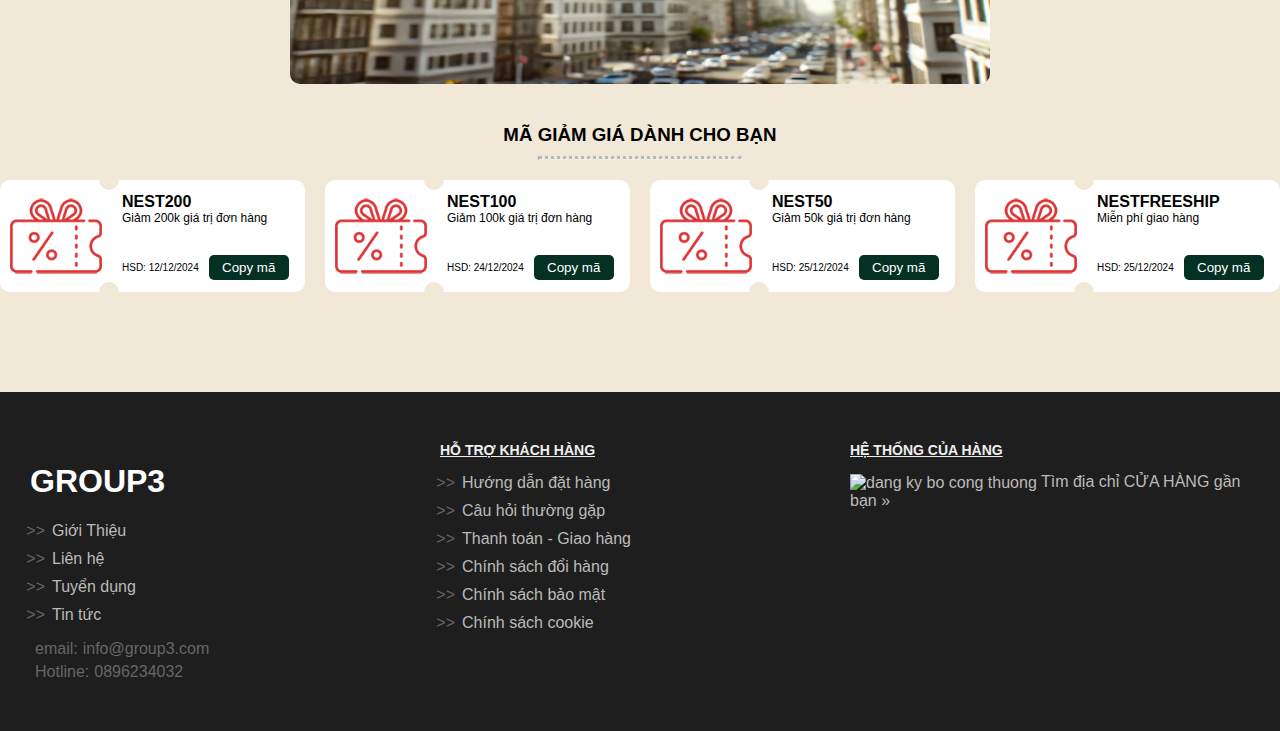
==== commit ce7e121d: "chinhsua themha vs giongnoi lai" ====
--- a/index.html
+++ b/index.html
@@ -95,19 +95,32 @@
         </div>
       </div>
       <div class="dangnhaptk">
-        <a href="#">Đăng nhập</a>
-        <a href="#">Đăng kí</a>
+        <a href="./dangnhapnhom/index.html">Đăng nhập</a>
+        <a href="./dangnhapnhom/dkitk.html">Đăng kí</a>
       </div>
     </header>
     <section id="carousel">
       <div class="carousel__input">
-        <input type="text" id="searchInput" placeholder="Tìm kiếm" />
+        <input
+          type="text"
+          id="searchInput"
+          placeholder="Tìm kiếm (Nhập, nói và hình ảnh)"
+        />
         <a href="#">
           <i class="fa-solid fa-magnifying-glass"></i>
         </a>
         <a href="#" onclick="startRecognition()">
           <i class="fa-solid fa-microphone"></i>
         </a>
+        <a href="#" id="imageLink">
+          <i class="fa-solid fa-image"></i>
+        </a>
+        <input
+          type="file"
+          id="fileInput"
+          style="display: none"
+          accept="image/*"
+        />
       </div>
       <div class="slideshow-container">
         <div class="mySlides fade">
@@ -343,6 +356,7 @@
         </div>
         <div class="input-box">
           <input type="text" id="messageInput" placeholder="Nhập tin nhắn..." />
+          <i onclick="startRecognition()" class="fa-solid fa-microphone"></i>
           <button onclick="sendMessage()">Gửi</button>
         </div>
       </div>
--- a/src/css/index.css
+++ b/src/css/index.css
@@ -7,3 +7,16 @@
 * {
   box-sizing: border-box;
 }
+
+.input-box i {
+  font-size: 20px;
+  text-align: center;
+  line-height: 2.5;
+  padding: 0 10px;
+  cursor: pointer;
+  transition: color 0.3s ease;
+}
+
+.input-box i:hover {
+  color: red;
+}
